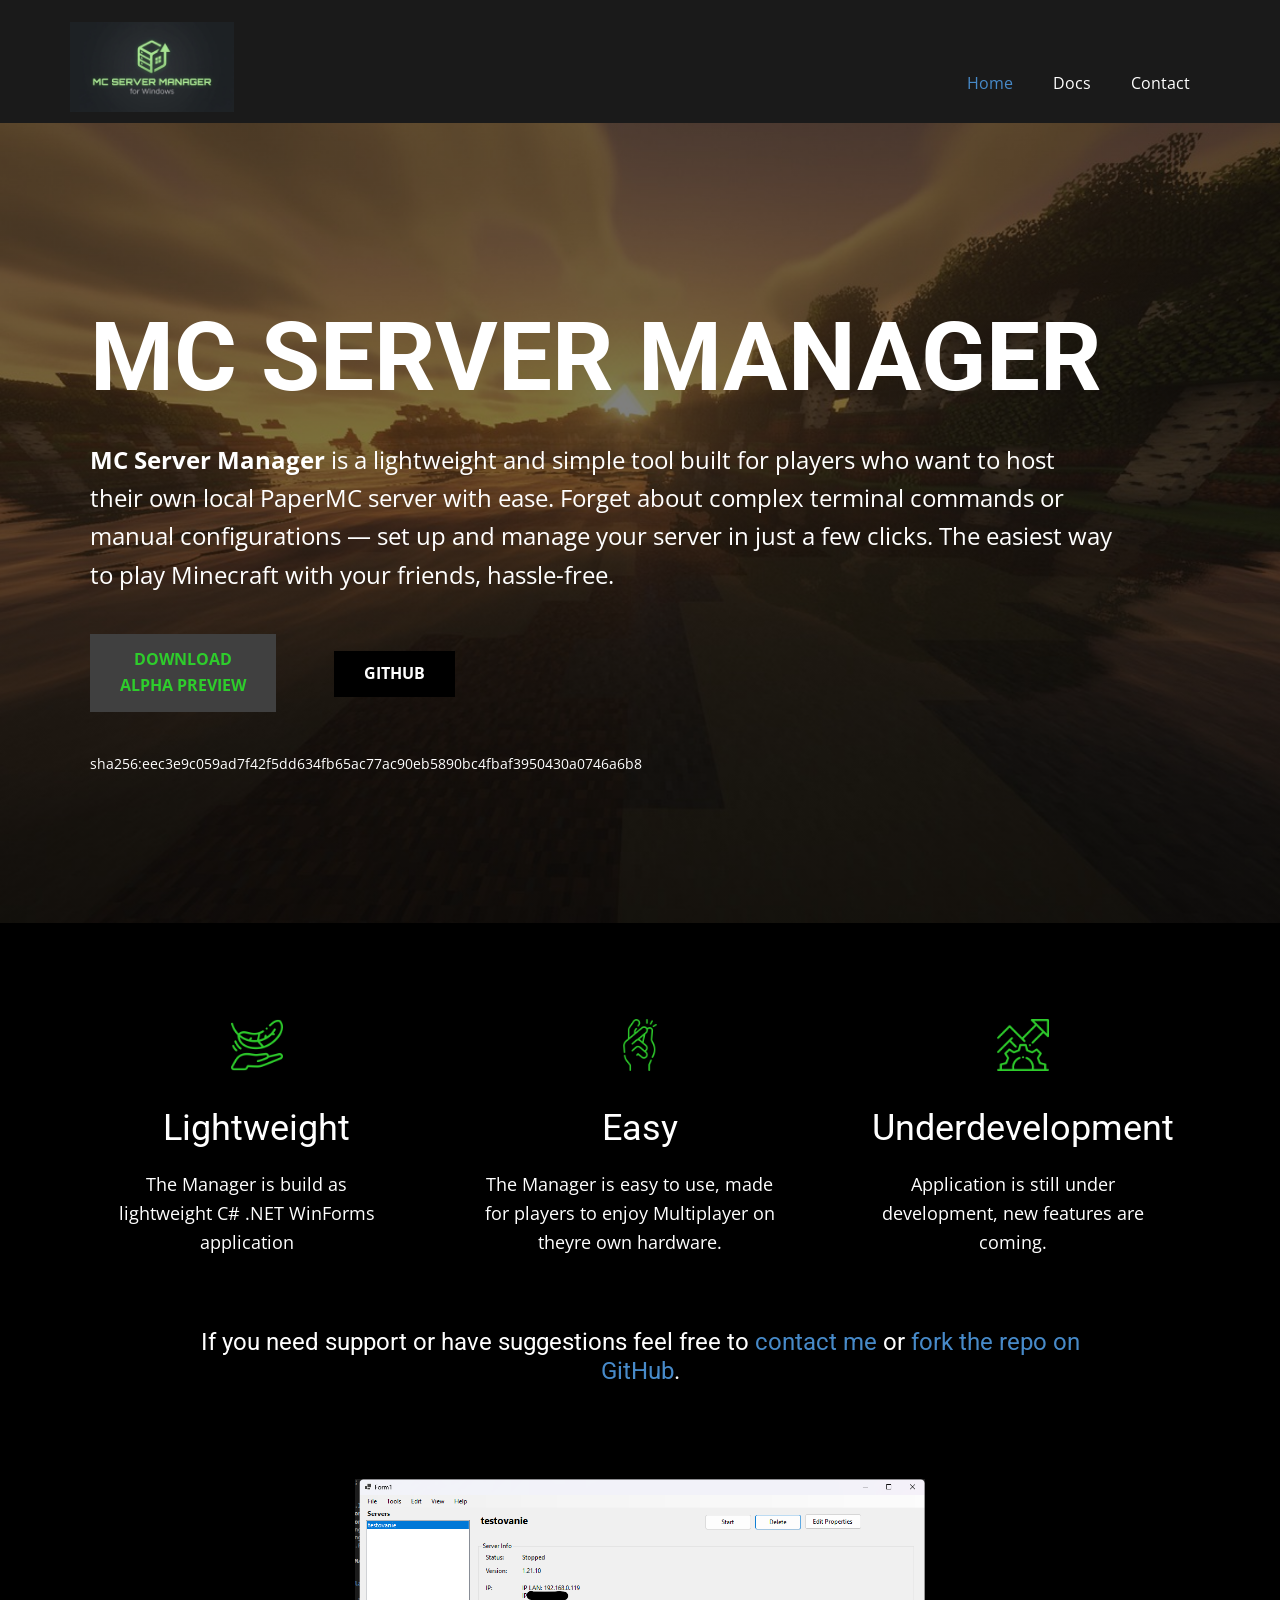
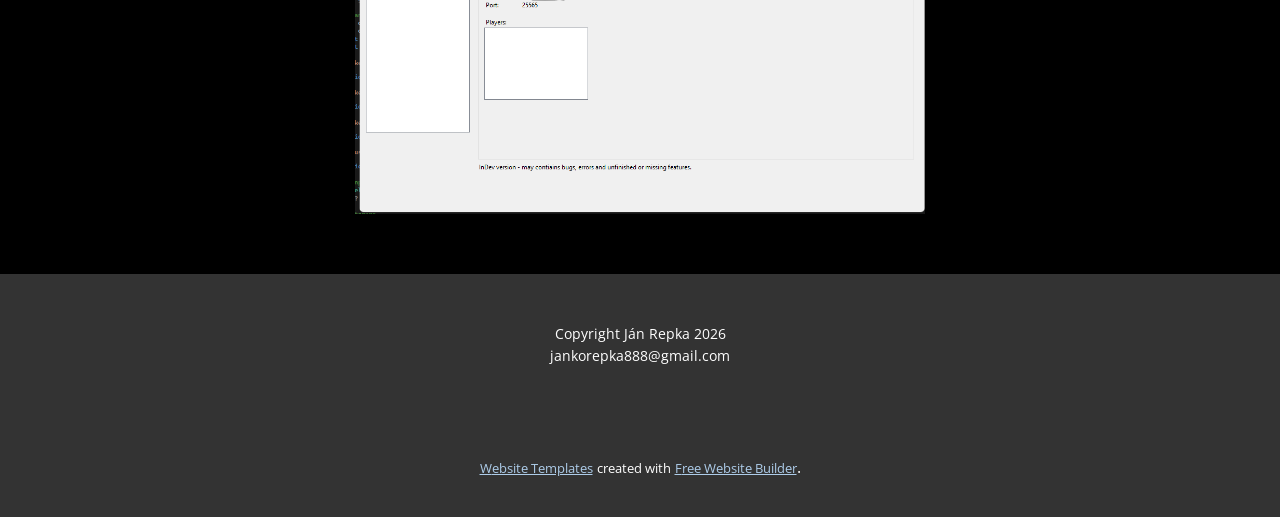
==== docs/index.html @ c00160a6 "Added GitHub pages page" ====
<!DOCTYPE html>
<html style="font-size: 16px;" lang="en"><head>
    <meta name="viewport" content="width=device-width, initial-scale=1.0">
    <meta charset="utf-8">
    <meta name="keywords" content="MC Server Manager">
    <meta name="description" content="">
    <title>Home</title>
    <link rel="stylesheet" href="nicepage.css" media="screen">
<link rel="stylesheet" href="Home.css" media="screen">
    <script class="u-script" type="text/javascript" src="jquery.js" defer=""></script>
    <script class="u-script" type="text/javascript" src="nicepage.js" defer=""></script>
    <meta name="generator" content="Nicepage 5.20.7, nicepage.com">
    <link id="u-theme-google-font" rel="stylesheet" href="https://fonts.googleapis.com/css?family=Roboto:100,100i,300,300i,400,400i,500,500i,700,700i,900,900i|Open+Sans:300,300i,400,400i,500,500i,600,600i,700,700i,800,800i">
    
    
    
    
    
    <script type="application/ld+json">{
		"@context": "http://schema.org",
		"@type": "Organization",
		"name": "MC Server Manager",
		"logo": "images/Gemini_Generated_Image_7xptm7xptm7xptm7.jpeg"
}</script>
    <meta name="theme-color" content="#478ac9">
    <meta property="og:title" content="Home">
    <meta property="og:type" content="website">
  <meta data-intl-tel-input-cdn-path="intlTelInput/"></head>
  <body data-home-page="Home.html" data-home-page-title="Home" data-path-to-root="./" data-include-products="false" class="u-body u-xl-mode" data-lang="en"><header class="u-clearfix u-grey-90 u-header u-header" id="sec-f086"><div class="u-clearfix u-sheet u-sheet-1">
        <a href="Home.html" class="u-image u-logo u-image-1" data-image-width="1408" data-image-height="768" title="Home">
          <img src="images/Gemini_Generated_Image_7xptm7xptm7xptm7.jpeg" class="u-logo-image u-logo-image-1">
        </a>
        <nav class="u-menu u-menu-one-level u-offcanvas u-menu-1">
          <div class="menu-collapse" style="font-size: 1rem; letter-spacing: 0px;">
            <a class="u-button-style u-custom-left-right-menu-spacing u-custom-padding-bottom u-custom-top-bottom-menu-spacing u-nav-link u-text-active-palette-1-base u-text-hover-palette-2-base" href="#">
              <svg class="u-svg-link" viewBox="0 0 24 24"><use xmlns:xlink="http://www.w3.org/1999/xlink" xlink:href="#menu-hamburger"></use></svg>
              <svg class="u-svg-content" version="1.1" id="menu-hamburger" viewBox="0 0 16 16" x="0px" y="0px" xmlns:xlink="http://www.w3.org/1999/xlink" xmlns="http://www.w3.org/2000/svg"><g><rect y="1" width="16" height="2"></rect><rect y="7" width="16" height="2"></rect><rect y="13" width="16" height="2"></rect>
</g></svg>
            </a>
          </div>
          <div class="u-custom-menu u-nav-container">
            <ul class="u-nav u-unstyled u-nav-1"><li class="u-nav-item"><a class="u-button-style u-nav-link u-text-active-palette-1-base u-text-hover-palette-2-base" href="Home.html" style="padding: 10px 20px;">Home</a>
</li><li class="u-nav-item"><a class="u-button-style u-nav-link u-text-active-palette-1-base u-text-hover-palette-2-base" href="Docs.html" style="padding: 10px 20px;">Docs</a>
</li><li class="u-nav-item"><a class="u-button-style u-nav-link u-text-active-palette-1-base u-text-hover-palette-2-base" href="Contact.html" style="padding: 10px 20px;">Contact</a>
</li></ul>
          </div>
          <div class="u-custom-menu u-nav-container-collapse">
            <div class="u-black u-container-style u-inner-container-layout u-opacity u-opacity-95 u-sidenav">
              <div class="u-inner-container-layout u-sidenav-overflow">
                <div class="u-menu-close"></div>
                <ul class="u-align-center u-nav u-popupmenu-items u-unstyled u-nav-2"><li class="u-nav-item"><a class="u-button-style u-nav-link" href="Home.html">Home</a>
</li><li class="u-nav-item"><a class="u-button-style u-nav-link" href="Docs.html">Docs</a>
</li><li class="u-nav-item"><a class="u-button-style u-nav-link" href="Contact.html">Contact</a>
</li></ul>
              </div>
            </div>
            <div class="u-black u-menu-overlay u-opacity u-opacity-70"></div>
          </div>
        </nav>
      </div></header>
    <section class="u-align-left u-clearfix u-image u-shading u-section-1" src="" data-image-width="1280" data-image-height="720" id="sec-16d6">
      <div class="u-clearfix u-sheet u-sheet-1">
        <h1 class="u-text u-text-default u-title u-text-1">MC Server Manager</h1>
        <p class="u-large-text u-text u-text-variant u-text-2"><b>MC Server Manager</b> is a lightweight and simple tool built for players who want to host their own local PaperMC server with ease. Forget about complex terminal commands or manual configurations — set up and manage your server in just a few clicks. The easiest way to play Minecraft with your friends, hassle-free.
        </p>
        <a href="https://github.com/JaatrovyKnedlicek/MC-Server-Manager-Windows/releases/download/3.0-alpha1/win-x64.zip" class="u-btn u-button-style u-grey-75 u-text-custom-color-1 u-btn-1" target="_blank">Download<br>alpha preview
        </a>
        <a href="https://github.com/JaatrovyKnedlicek/MC-Server-Manager-Windows" class="u-black u-btn u-button-style u-btn-2">Github</a>
        <p class="u-text u-text-3"> sha256:eec3e9c059ad7f42f5dd634fb65ac77ac90eb5890bc4fbaf3950430a0746a6b8</p>
      </div>
    </section>
    <section class="u-align-center u-black u-clearfix u-section-2" id="sec-79f2">
      <div class="u-clearfix u-sheet u-sheet-1">
        <div class="u-expanded-width u-list u-list-1">
          <div class="u-repeater u-repeater-1">
            <div class="u-align-center u-container-style u-list-item u-repeater-item">
              <div class="u-container-layout u-similar-container u-valign-top u-container-layout-1"><span class="u-black u-file-icon u-icon u-text-custom-color-1 u-icon-1"><img src="images/4497578-fa80ca86.png" alt=""></span>
                <h3 class="u-text u-text-1">Lightweight</h3>
                <p class="u-text u-text-default u-text-2">The Manager is build as lightweight C# .NET WinForms application</p>
              </div>
            </div>
            <div class="u-align-center u-container-style u-list-item u-repeater-item">
              <div class="u-container-layout u-similar-container u-valign-top u-container-layout-2"><span class="u-black u-file-icon u-icon u-icon-circle u-text-custom-color-1 u-icon-2"><img src="images/3798326-2c5b3eae.png" alt=""></span>
                <h3 class="u-text u-text-3">Easy</h3>
                <p class="u-text u-text-default u-text-4">The Manager is easy to use, made for players to enjoy Multiplayer on theyre own hardware.</p>
              </div>
            </div>
            <div class="u-align-center u-container-style u-list-item u-repeater-item">
              <div class="u-container-layout u-similar-container u-valign-top u-container-layout-3"><span class="u-black u-file-icon u-icon u-icon-circle u-text-custom-color-1 u-icon-3"><img src="images/555038-aad5f849.png" alt=""></span>
                <h3 class="u-text u-text-5">Underdevelopment<br>
                </h3>
                <p class="u-text u-text-default u-text-6">Application is still under development, new features are coming.</p>
              </div>
            </div>
          </div>
        </div>
        <h4 class="u-text u-text-default u-text-7">If you need support or have suggestions feel free to <a href="Contact.html" class="u-active-none u-border-none u-btn u-button-link u-button-style u-hover-none u-none u-text-palette-1-base u-btn-1">contact me</a> or <a href="https://github.com/JaatrovyKnedlicek/MC-Server-Manager-Windows" class="u-active-none u-border-none u-btn u-button-link u-button-style u-hover-none u-none u-text-palette-1-base u-btn-2">fork the repo on GitHub</a>.
        </h4>
      </div>
    </section>
    <section class="u-black u-clearfix u-container-align-center u-section-3" id="sec-48f2">
      <div class="u-clearfix u-sheet u-sheet-1">
        <img class="u-image u-image-default u-image-1" src="images/025506.png" alt="" data-image-width="1098" data-image-height="645">
      </div>
    </section>
    
    
    
    <footer class="u-align-center u-clearfix u-footer u-grey-80 u-footer" id="sec-ef37"><div class="u-clearfix u-sheet u-sheet-1">
        <p class="u-small-text u-text u-text-variant u-text-1">Copyright Ján Repka 2026<br>jankorepka888@gmail.com
        </p>
      </div></footer>
    <section class="u-backlink u-clearfix u-grey-80">
      <a class="u-link" href="https://nicepage.com/website-templates" target="_blank">
        <span>Website Templates</span>
      </a>
      <p class="u-text">
        <span>created with</span>
      </p>
      <a class="u-link" href="https://nicepage.studio" target="_blank">
        <span>Free Website Builder</span>
      </a>. 
    </section>
  
</body></html>
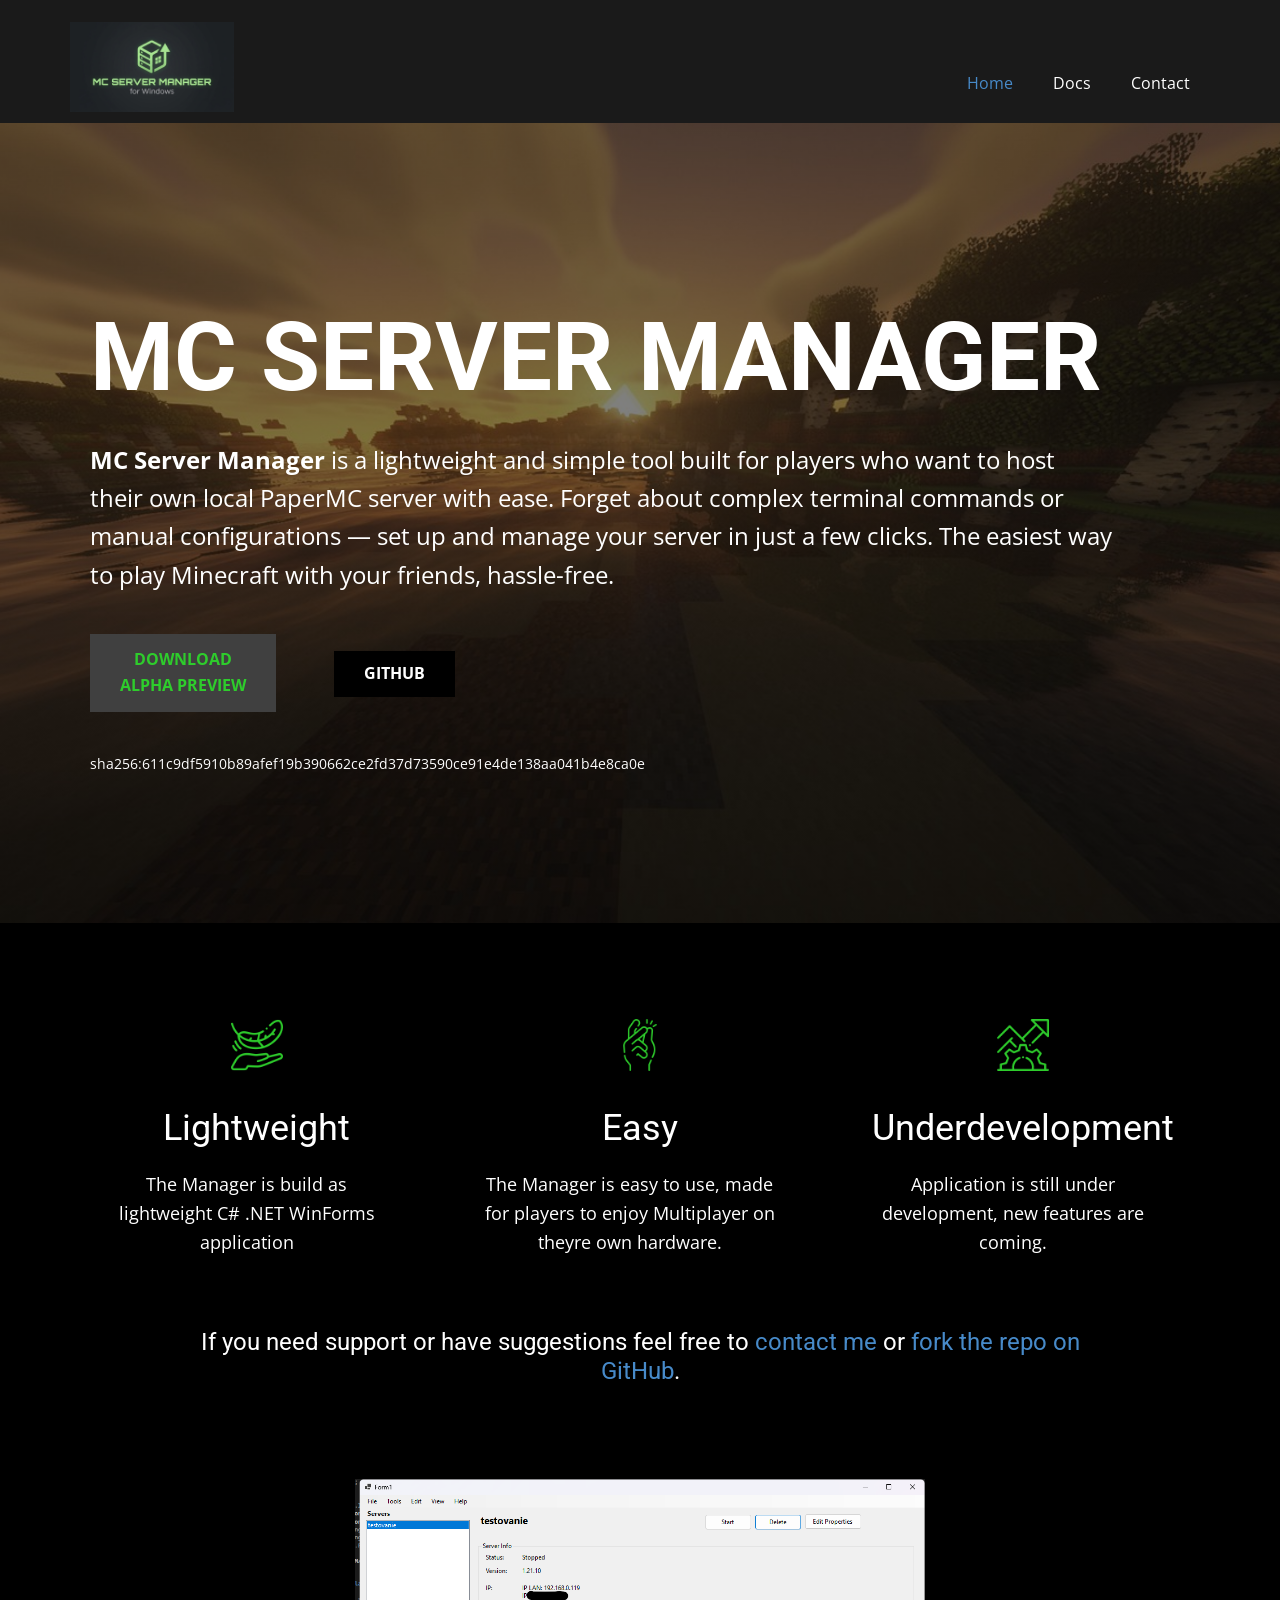
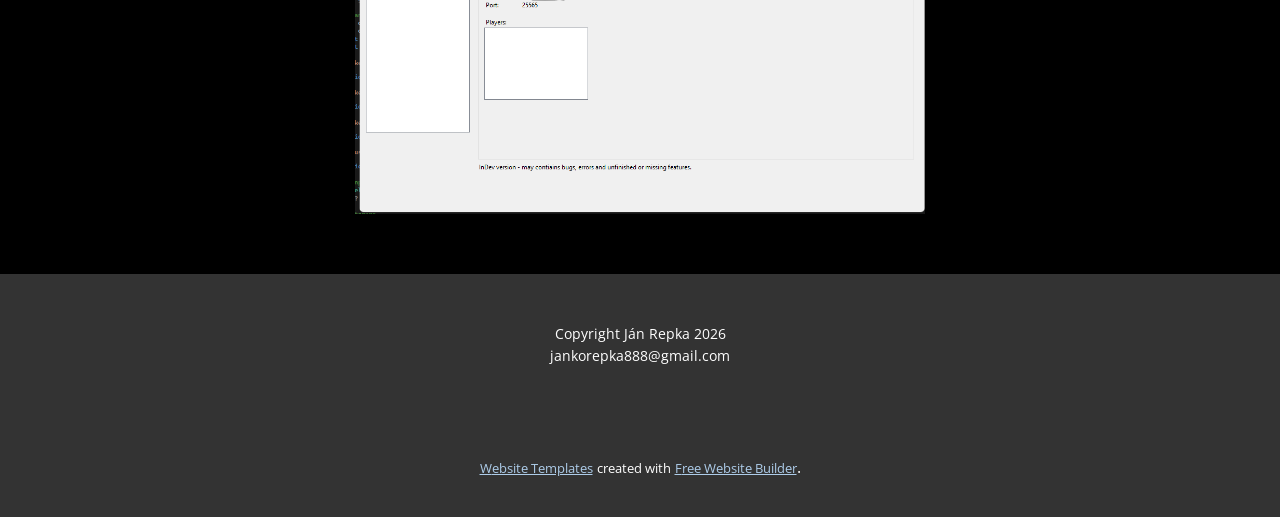
==== commit 5599422c: "Update download link and SHA256 checksum in index.html" ====
--- a/docs/index.html
+++ b/docs/index.html
@@ -2,9 +2,11 @@
 <html style="font-size: 16px;" lang="en"><head>
     <meta name="viewport" content="width=device-width, initial-scale=1.0">
     <meta charset="utf-8">
-    <meta name="keywords" content="MC Server Manager">
-    <meta name="description" content="">
-    <title>Home</title>
+    <meta name="description" content="Free Windows application to easily set up, manage, and host PaperMC Minecraft servers. Simple setup, no complex configuration required.">
+    <meta name="keywords" content="Minecraft, PaperMC, Server Manager, C#, Windows, hosting, MC Server Manager">
+    <meta name="robots" content="index, follow">
+    <meta name="google-site-verification" content="1sw176Wutv7i1D0qpmXwEi1pKUepTvZhyQuT8otPcRo" />
+    <title>MC Server Manager | Free Windows Tool for PaperMC</title>
     <link rel="stylesheet" href="nicepage.css" media="screen">
 <link rel="stylesheet" href="Home.css" media="screen">
     <script class="u-script" type="text/javascript" src="jquery.js" defer=""></script>
@@ -63,10 +65,10 @@
         <h1 class="u-text u-text-default u-title u-text-1">MC Server Manager</h1>
         <p class="u-large-text u-text u-text-variant u-text-2"><b>MC Server Manager</b> is a lightweight and simple tool built for players who want to host their own local PaperMC server with ease. Forget about complex terminal commands or manual configurations — set up and manage your server in just a few clicks. The easiest way to play Minecraft with your friends, hassle-free.
         </p>
-        <a href="https://github.com/JaatrovyKnedlicek/MC-Server-Manager-Windows/releases/download/3.0-alpha1/win-x64.zip" class="u-btn u-button-style u-grey-75 u-text-custom-color-1 u-btn-1" target="_blank">Download<br>alpha preview
+        <a href="https://github.com/JaatrovyKnedlicek/MC-Server-Manager-Windows/releases/download/3.0-alpha2/win-x64.exe" class="u-btn u-button-style u-grey-75 u-text-custom-color-1 u-btn-1" target="_blank">Download<br>alpha preview
         </a>
         <a href="https://github.com/JaatrovyKnedlicek/MC-Server-Manager-Windows" class="u-black u-btn u-button-style u-btn-2">Github</a>
-        <p class="u-text u-text-3"> sha256:eec3e9c059ad7f42f5dd634fb65ac77ac90eb5890bc4fbaf3950430a0746a6b8</p>
+        <p class="u-text u-text-3"> sha256:611c9df5910b89afef19b390662ce2fd37d73590ce91e4de138aa041b4e8ca0e</p>
       </div>
     </section>
     <section class="u-align-center u-black u-clearfix u-section-2" id="sec-79f2">
@@ -122,4 +124,4 @@
       </a>. 
     </section>
   
-</body></html>+</body></html>
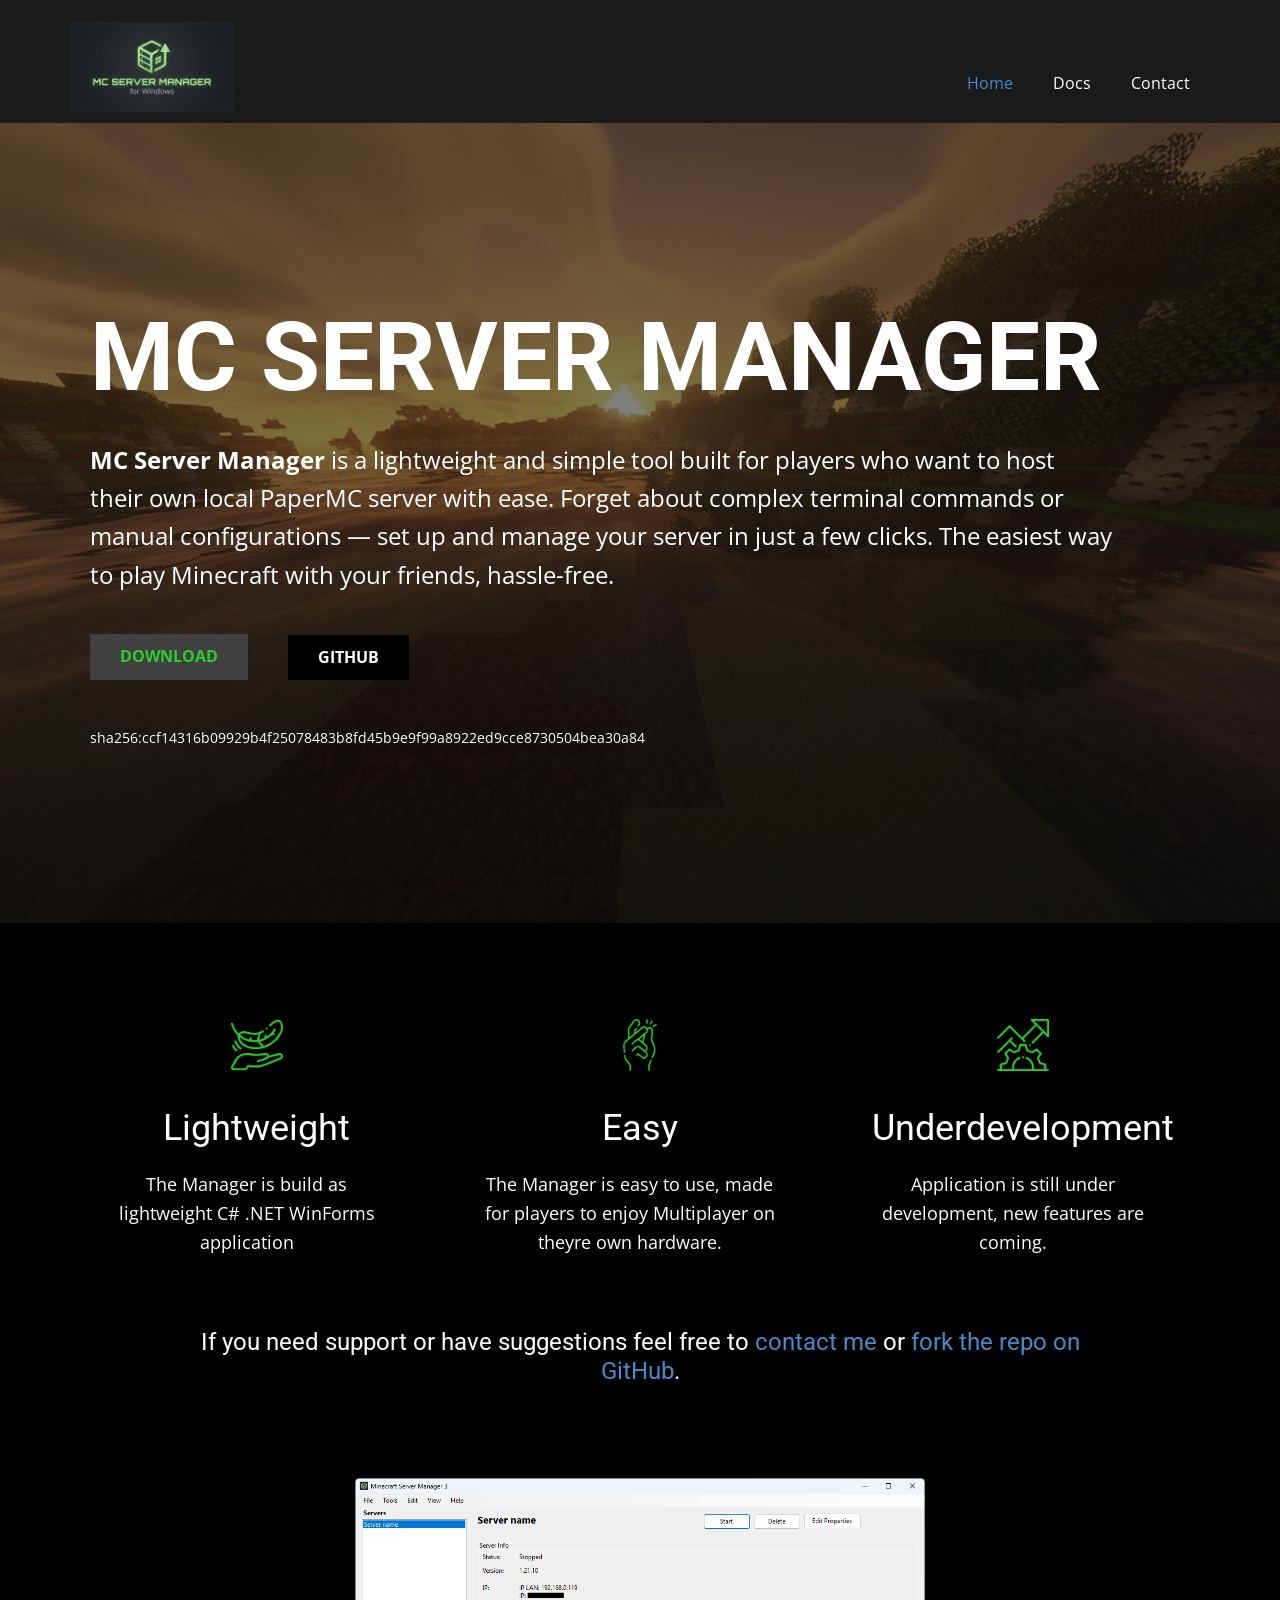
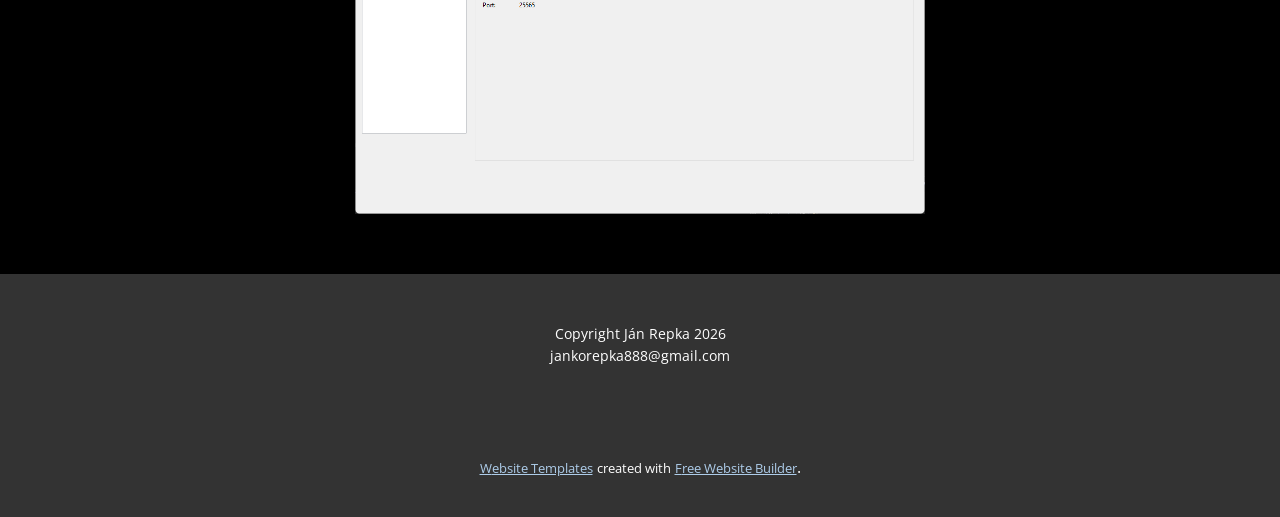
==== commit eb29246e: "Uploading new website" ====
--- a/docs/index.html
+++ b/docs/index.html
@@ -2,11 +2,9 @@
 <html style="font-size: 16px;" lang="en"><head>
     <meta name="viewport" content="width=device-width, initial-scale=1.0">
     <meta charset="utf-8">
-    <meta name="description" content="Free Windows application to easily set up, manage, and host PaperMC Minecraft servers. Simple setup, no complex configuration required.">
-    <meta name="keywords" content="Minecraft, PaperMC, Server Manager, C#, Windows, hosting, MC Server Manager">
-    <meta name="robots" content="index, follow">
-    <meta name="google-site-verification" content="1sw176Wutv7i1D0qpmXwEi1pKUepTvZhyQuT8otPcRo" />
-    <title>MC Server Manager | Free Windows Tool for PaperMC</title>
+    <meta name="keywords" content="MC Server Manager">
+    <meta name="description" content="">
+    <title>Home</title>
     <link rel="stylesheet" href="nicepage.css" media="screen">
 <link rel="stylesheet" href="Home.css" media="screen">
     <script class="u-script" type="text/javascript" src="jquery.js" defer=""></script>
@@ -65,10 +63,10 @@
         <h1 class="u-text u-text-default u-title u-text-1">MC Server Manager</h1>
         <p class="u-large-text u-text u-text-variant u-text-2"><b>MC Server Manager</b> is a lightweight and simple tool built for players who want to host their own local PaperMC server with ease. Forget about complex terminal commands or manual configurations — set up and manage your server in just a few clicks. The easiest way to play Minecraft with your friends, hassle-free.
         </p>
-        <a href="https://github.com/JaatrovyKnedlicek/MC-Server-Manager-Windows/releases/download/3.0-alpha2/win-x64.exe" class="u-btn u-button-style u-grey-75 u-text-custom-color-1 u-btn-1" target="_blank">Download<br>alpha preview
+        <a href="https://github.com/JaatrovyKnedlicek/MC-Server-Manager-Windows/releases/download/3.0/win-x64.exe" class="u-btn u-button-style u-grey-75 u-text-custom-color-1 u-btn-1" target="_blank">Download<br>
         </a>
         <a href="https://github.com/JaatrovyKnedlicek/MC-Server-Manager-Windows" class="u-black u-btn u-button-style u-btn-2">Github</a>
-        <p class="u-text u-text-3"> sha256:611c9df5910b89afef19b390662ce2fd37d73590ce91e4de138aa041b4e8ca0e</p>
+        <p class="u-text u-text-3"> sha256:ccf14316b09929b4f25078483b8fd45b9e9f99a8922ed9cce8730504bea30a84</p>
       </div>
     </section>
     <section class="u-align-center u-black u-clearfix u-section-2" id="sec-79f2">
@@ -102,7 +100,7 @@
     </section>
     <section class="u-black u-clearfix u-container-align-center u-section-3" id="sec-48f2">
       <div class="u-clearfix u-sheet u-sheet-1">
-        <img class="u-image u-image-default u-image-1" src="images/025506.png" alt="" data-image-width="1098" data-image-height="645">
+        <img class="u-image u-image-default u-image-1" src="images/Snmkaobrazovky2026-08-16153539.png" alt="" data-image-width="1090" data-image-height="642">
       </div>
     </section>
     
@@ -124,4 +122,4 @@
       </a>. 
     </section>
   
-</body></html>
+</body></html>
--- a/docs/Home.css
+++ b/docs/Home.css
@@ -23,19 +23,19 @@
   text-transform: uppercase;
   font-weight: 700;
   margin: 40px auto 0 20px;
-  padding: 13px 30px 14px;
+  padding: 10px 30px;
 }
 
 .u-section-1 .u-btn-2 {
   background-image: none;
   text-transform: uppercase;
   font-weight: 700;
-  margin: -61px auto 0 264px;
+  margin: -45px auto 0 218px;
 }
 
 .u-section-1 .u-text-3 {
   font-size: 0.875rem;
-  margin: 56px 97px 60px 20px;
+  margin: 47px 97px 60px 20px;
 }
 
 @media (max-width: 1199px) {
@@ -57,7 +57,7 @@
   }
 
   .u-section-1 .u-btn-2 {
-    margin-left: 64px;
+    margin-left: 18px;
   }
 
   .u-section-1 .u-text-3 {
@@ -244,8 +244,8 @@
 
 .u-section-3 .u-image-1 {
   width: 570px;
-  height: 335px;
-  margin: 33px auto 60px;
+  height: 336px;
+  margin: 32px auto 60px;
 }
 
 @media (max-width: 767px) {
@@ -255,13 +255,13 @@
 
   .u-section-3 .u-image-1 {
     width: 540px;
-    height: 317px;
+    height: 318px;
   }
 }
 
 @media (max-width: 575px) {
   .u-section-3 .u-sheet-1 {
-    min-height: 265px;
+    min-height: 264px;
   }
 
   .u-section-3 .u-image-1 {
